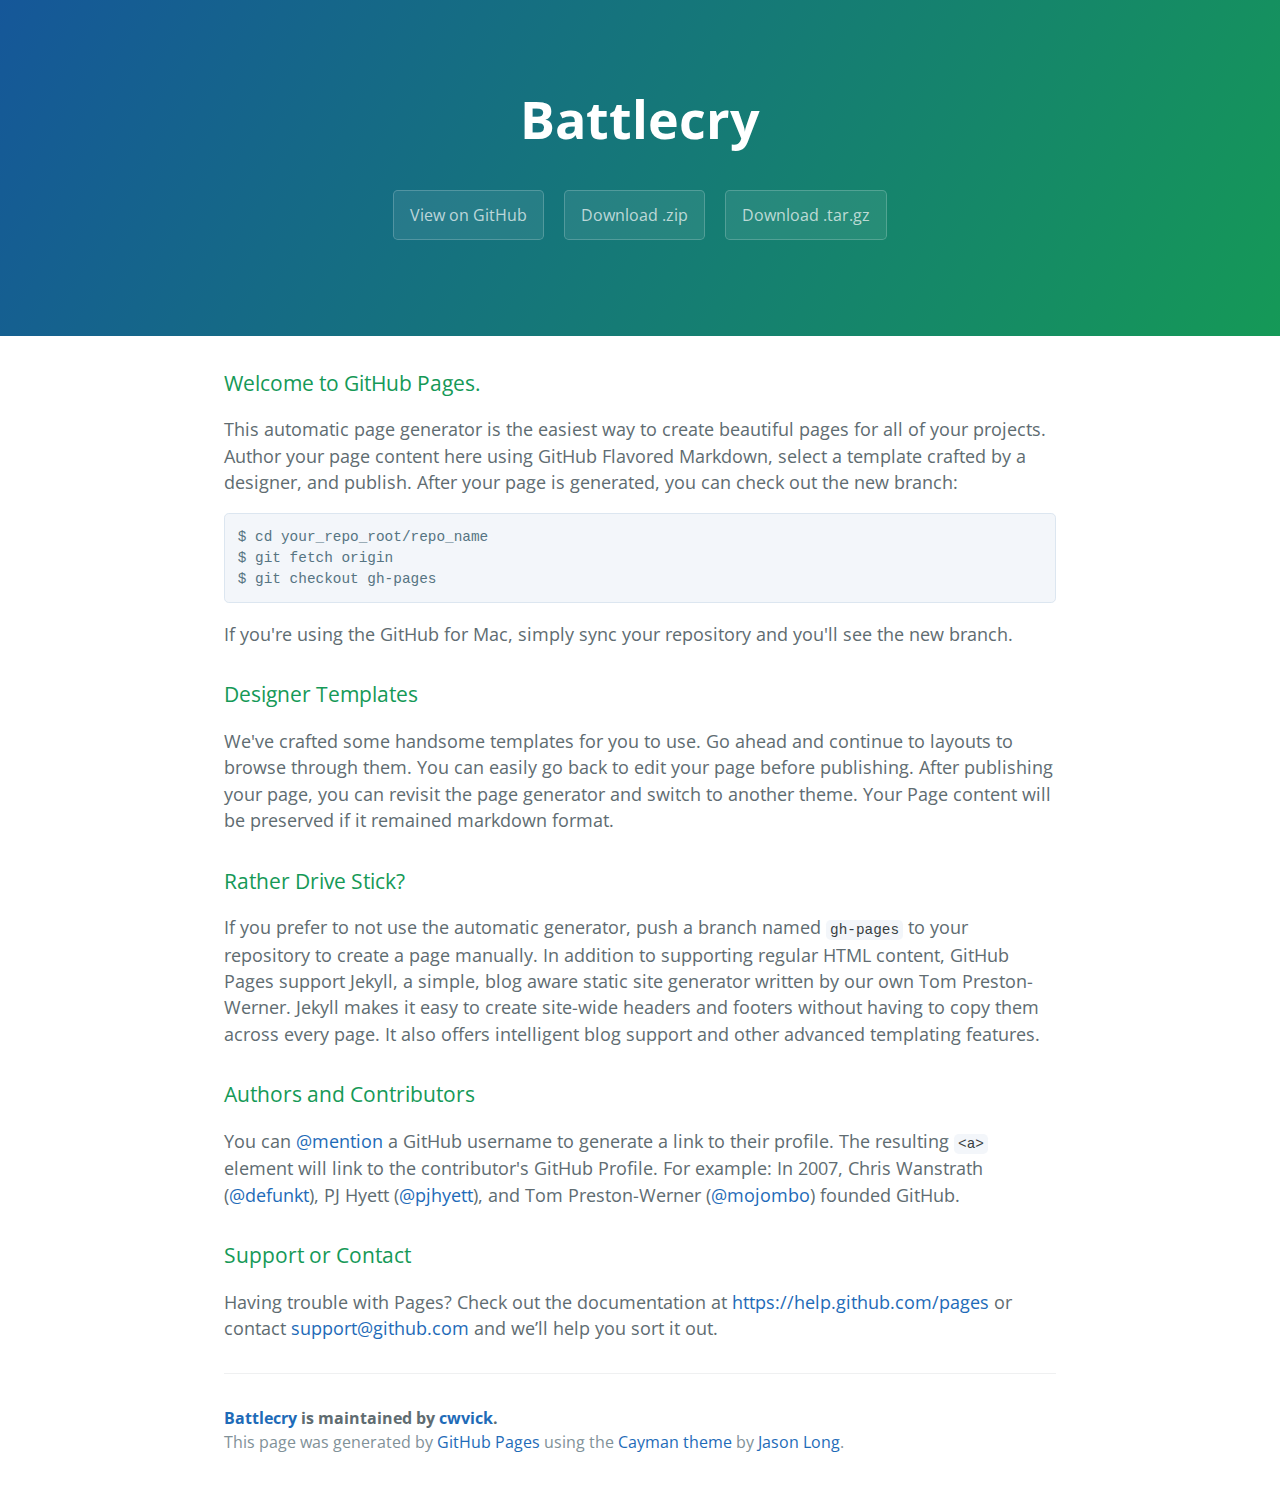
==== index.html @ d714384e "Create gh-pages branch via GitHub" ====
<!DOCTYPE html>
<html lang="en-us">
  <head>
    <meta charset="UTF-8">
    <title>Battlecry by cwvick</title>
    <meta name="viewport" content="width=device-width, initial-scale=1">
    <link rel="stylesheet" type="text/css" href="stylesheets/normalize.css" media="screen">
    <link href='http://fonts.googleapis.com/css?family=Open+Sans:400,700' rel='stylesheet' type='text/css'>
    <link rel="stylesheet" type="text/css" href="stylesheets/stylesheet.css" media="screen">
    <link rel="stylesheet" type="text/css" href="stylesheets/github-light.css" media="screen">
  </head>
  <body>
    <section class="page-header">
      <h1 class="project-name">Battlecry</h1>
      <h2 class="project-tagline"></h2>
      <a href="https://github.com/cwvick/battlecry" class="btn">View on GitHub</a>
      <a href="https://github.com/cwvick/battlecry/zipball/master" class="btn">Download .zip</a>
      <a href="https://github.com/cwvick/battlecry/tarball/master" class="btn">Download .tar.gz</a>
    </section>

    <section class="main-content">
      <h3>
<a id="welcome-to-github-pages" class="anchor" href="#welcome-to-github-pages" aria-hidden="true"><span class="octicon octicon-link"></span></a>Welcome to GitHub Pages.</h3>

<p>This automatic page generator is the easiest way to create beautiful pages for all of your projects. Author your page content here using GitHub Flavored Markdown, select a template crafted by a designer, and publish. After your page is generated, you can check out the new branch:</p>

<pre><code>$ cd your_repo_root/repo_name
$ git fetch origin
$ git checkout gh-pages
</code></pre>

<p>If you're using the GitHub for Mac, simply sync your repository and you'll see the new branch.</p>

<h3>
<a id="designer-templates" class="anchor" href="#designer-templates" aria-hidden="true"><span class="octicon octicon-link"></span></a>Designer Templates</h3>

<p>We've crafted some handsome templates for you to use. Go ahead and continue to layouts to browse through them. You can easily go back to edit your page before publishing. After publishing your page, you can revisit the page generator and switch to another theme. Your Page content will be preserved if it remained markdown format.</p>

<h3>
<a id="rather-drive-stick" class="anchor" href="#rather-drive-stick" aria-hidden="true"><span class="octicon octicon-link"></span></a>Rather Drive Stick?</h3>

<p>If you prefer to not use the automatic generator, push a branch named <code>gh-pages</code> to your repository to create a page manually. In addition to supporting regular HTML content, GitHub Pages support Jekyll, a simple, blog aware static site generator written by our own Tom Preston-Werner. Jekyll makes it easy to create site-wide headers and footers without having to copy them across every page. It also offers intelligent blog support and other advanced templating features.</p>

<h3>
<a id="authors-and-contributors" class="anchor" href="#authors-and-contributors" aria-hidden="true"><span class="octicon octicon-link"></span></a>Authors and Contributors</h3>

<p>You can <a href="https://github.com/blog/821" class="user-mention">@mention</a> a GitHub username to generate a link to their profile. The resulting <code>&lt;a&gt;</code> element will link to the contributor's GitHub Profile. For example: In 2007, Chris Wanstrath (<a href="https://github.com/defunkt" class="user-mention">@defunkt</a>), PJ Hyett (<a href="https://github.com/pjhyett" class="user-mention">@pjhyett</a>), and Tom Preston-Werner (<a href="https://github.com/mojombo" class="user-mention">@mojombo</a>) founded GitHub.</p>

<h3>
<a id="support-or-contact" class="anchor" href="#support-or-contact" aria-hidden="true"><span class="octicon octicon-link"></span></a>Support or Contact</h3>

<p>Having trouble with Pages? Check out the documentation at <a href="https://help.github.com/pages">https://help.github.com/pages</a> or contact <a href="mailto:support@github.com">support@github.com</a> and we’ll help you sort it out.</p>

      <footer class="site-footer">
        <span class="site-footer-owner"><a href="https://github.com/cwvick/battlecry">Battlecry</a> is maintained by <a href="https://github.com/cwvick">cwvick</a>.</span>

        <span class="site-footer-credits">This page was generated by <a href="https://pages.github.com">GitHub Pages</a> using the <a href="https://github.com/jasonlong/cayman-theme">Cayman theme</a> by <a href="https://twitter.com/jasonlong">Jason Long</a>.</span>
      </footer>

    </section>

  
  </body>
</html>
---- stylesheets/stylesheet.css ----
* {
  box-sizing: border-box; }

body {
  padding: 0;
  margin: 0;
  font-family: "Open Sans", "Helvetica Neue", Helvetica, Arial, sans-serif;
  font-size: 16px;
  line-height: 1.5;
  color: #606c71; }

a {
  color: #1e6bb8;
  text-decoration: none; }
  a:hover {
    text-decoration: underline; }

.btn {
  display: inline-block;
  margin-bottom: 1rem;
  color: rgba(255, 255, 255, 0.7);
  background-color: rgba(255, 255, 255, 0.08);
  border-color: rgba(255, 255, 255, 0.2);
  border-style: solid;
  border-width: 1px;
  border-radius: 0.3rem;
  transition: color 0.2s, background-color 0.2s, border-color 0.2s; }
  .btn + .btn {
    margin-left: 1rem; }

.btn:hover {
  color: rgba(255, 255, 255, 0.8);
  text-decoration: none;
  background-color: rgba(255, 255, 255, 0.2);
  border-color: rgba(255, 255, 255, 0.3); }

@media screen and (min-width: 64em) {
  .btn {
    padding: 0.75rem 1rem; } }

@media screen and (min-width: 42em) and (max-width: 64em) {
  .btn {
    padding: 0.6rem 0.9rem;
    font-size: 0.9rem; } }

@media screen and (max-width: 42em) {
  .btn {
    display: block;
    width: 100%;
    padding: 0.75rem;
    font-size: 0.9rem; }
    .btn + .btn {
      margin-top: 1rem;
      margin-left: 0; } }

.page-header {
  color: #fff;
  text-align: center;
  background-color: #159957;
  background-image: linear-gradient(120deg, #155799, #159957); }

@media screen and (min-width: 64em) {
  .page-header {
    padding: 5rem 6rem; } }

@media screen and (min-width: 42em) and (max-width: 64em) {
  .page-header {
    padding: 3rem 4rem; } }

@media screen and (max-width: 42em) {
  .page-header {
    padding: 2rem 1rem; } }

.project-name {
  margin-top: 0;
  margin-bottom: 0.1rem; }

@media screen and (min-width: 64em) {
  .project-name {
    font-size: 3.25rem; } }

@media screen and (min-width: 42em) and (max-width: 64em) {
  .project-name {
    font-size: 2.25rem; } }

@media screen and (max-width: 42em) {
  .project-name {
    font-size: 1.75rem; } }

.project-tagline {
  margin-bottom: 2rem;
  font-weight: normal;
  opacity: 0.7; }

@media screen and (min-width: 64em) {
  .project-tagline {
    font-size: 1.25rem; } }

@media screen and (min-width: 42em) and (max-width: 64em) {
  .project-tagline {
    font-size: 1.15rem; } }

@media screen and (max-width: 42em) {
  .project-tagline {
    font-size: 1rem; } }

.main-content :first-child {
  margin-top: 0; }
.main-content img {
  max-width: 100%; }
.main-content h1, .main-content h2, .main-content h3, .main-content h4, .main-content h5, .main-content h6 {
  margin-top: 2rem;
  margin-bottom: 1rem;
  font-weight: normal;
  color: #159957; }
.main-content p {
  margin-bottom: 1em; }
.main-content code {
  padding: 2px 4px;
  font-family: Consolas, "Liberation Mono", Menlo, Courier, monospace;
  font-size: 0.9rem;
  color: #383e41;
  background-color: #f3f6fa;
  border-radius: 0.3rem; }
.main-content pre {
  padding: 0.8rem;
  margin-top: 0;
  margin-bottom: 1rem;
  font: 1rem Consolas, "Liberation Mono", Menlo, Courier, monospace;
  color: #567482;
  word-wrap: normal;
  background-color: #f3f6fa;
  border: solid 1px #dce6f0;
  border-radius: 0.3rem; }
  .main-content pre > code {
    padding: 0;
    margin: 0;
    font-size: 0.9rem;
    color: #567482;
    word-break: normal;
    white-space: pre;
    background: transparent;
    border: 0; }
.main-content .highlight {
  margin-bottom: 1rem; }
  .main-content .highlight pre {
    margin-bottom: 0;
    word-break: normal; }
.main-content .highlight pre, .main-content pre {
  padding: 0.8rem;
  overflow: auto;
  font-size: 0.9rem;
  line-height: 1.45;
  border-radius: 0.3rem; }
.main-content pre code, .main-content pre tt {
  display: inline;
  max-width: initial;
  padding: 0;
  margin: 0;
  overflow: initial;
  line-height: inherit;
  word-wrap: normal;
  background-color: transparent;
  border: 0; }
  .main-content pre code:before, .main-content pre code:after, .main-content pre tt:before, .main-content pre tt:after {
    content: normal; }
.main-content ul, .main-content ol {
  margin-top: 0; }
.main-content blockquote {
  padding: 0 1rem;
  margin-left: 0;
  color: #819198;
  border-left: 0.3rem solid #dce6f0; }
  .main-content blockquote > :first-child {
    margin-top: 0; }
  .main-content blockquote > :last-child {
    margin-bottom: 0; }
.main-content table {
  display: block;
  width: 100%;
  overflow: auto;
  word-break: normal;
  word-break: keep-all; }
  .main-content table th {
    font-weight: bold; }
  .main-content table th, .main-content table td {
    padding: 0.5rem 1rem;
    border: 1px solid #e9ebec; }
.main-content dl {
  padding: 0; }
  .main-content dl dt {
    padding: 0;
    margin-top: 1rem;
    font-size: 1rem;
    font-weight: bold; }
  .main-content dl dd {
    padding: 0;
    margin-bottom: 1rem; }
.main-content hr {
  height: 2px;
  padding: 0;
  margin: 1rem 0;
  background-color: #eff0f1;
  border: 0; }

@media screen and (min-width: 64em) {
  .main-content {
    max-width: 64rem;
    padding: 2rem 6rem;
    margin: 0 auto;
    font-size: 1.1rem; } }

@media screen and (min-width: 42em) and (max-width: 64em) {
  .main-content {
    padding: 2rem 4rem;
    font-size: 1.1rem; } }

@media screen and (max-width: 42em) {
  .main-content {
    padding: 2rem 1rem;
    font-size: 1rem; } }

.site-footer {
  padding-top: 2rem;
  margin-top: 2rem;
  border-top: solid 1px #eff0f1; }

.site-footer-owner {
  display: block;
  font-weight: bold; }

.site-footer-credits {
  color: #819198; }

@media screen and (min-width: 64em) {
  .site-footer {
    font-size: 1rem; } }

@media screen and (min-width: 42em) and (max-width: 64em) {
  .site-footer {
    font-size: 1rem; } }

@media screen and (max-width: 42em) {
  .site-footer {
    font-size: 0.9rem; } }
---- stylesheets/github-light.css ----
/*
   Copyright 2014 GitHub Inc.

   Licensed under the Apache License, Version 2.0 (the "License");
   you may not use this file except in compliance with the License.
   You may obtain a copy of the License at

       http://www.apache.org/licenses/LICENSE-2.0

   Unless required by applicable law or agreed to in writing, software
   distributed under the License is distributed on an "AS IS" BASIS,
   WITHOUT WARRANTIES OR CONDITIONS OF ANY KIND, either express or implied.
   See the License for the specific language governing permissions and
   limitations under the License.

*/

.pl-c /* comment */ {
  color: #969896;
}

.pl-c1      /* constant, markup.raw, meta.diff.header, meta.module-reference, meta.property-name, support, support.constant, support.variable, variable.other.constant */,
.pl-s .pl-v /* string variable */ {
  color: #0086b3;
}

.pl-e  /* entity */,
.pl-en /* entity.name */ {
  color: #795da3;
}

.pl-s .pl-s1 /* string source */,
.pl-smi      /* storage.modifier.import, storage.modifier.package, storage.type.java, variable.other, variable.parameter.function */ {
  color: #333;
}

.pl-ent /* entity.name.tag */ {
  color: #63a35c;
}

.pl-k /* keyword, storage, storage.type */ {
  color: #a71d5d;
}

.pl-pds              /* punctuation.definition.string, string.regexp.character-class */,
.pl-s                /* string */,
.pl-s .pl-pse .pl-s1 /* string punctuation.section.embedded source */,
.pl-sr               /* string.regexp */,
.pl-sr .pl-cce       /* string.regexp constant.character.escape */,
.pl-sr .pl-sra       /* string.regexp string.regexp.arbitrary-repitition */,
.pl-sr .pl-sre       /* string.regexp source.ruby.embedded */ {
  color: #183691;
}

.pl-v /* variable */ {
  color: #ed6a43;
}

.pl-id /* invalid.deprecated */ {
  color: #b52a1d;
}

.pl-ii /* invalid.illegal */ {
  background-color: #b52a1d;
  color: #f8f8f8;
}

.pl-sr .pl-cce /* string.regexp constant.character.escape */ {
  color: #63a35c;
  font-weight: bold;
}

.pl-ml /* markup.list */ {
  color: #693a17;
}

.pl-mh        /* markup.heading */,
.pl-mh .pl-en /* markup.heading entity.name */,
.pl-ms        /* meta.separator */ {
  color: #1d3e81;
  font-weight: bold;
}

.pl-mq /* markup.quote */ {
  color: #008080;
}

.pl-mi /* markup.italic */ {
  color: #333;
  font-style: italic;
}

.pl-mb /* markup.bold */ {
  color: #333;
  font-weight: bold;
}

.pl-md /* markup.deleted, meta.diff.header.from-file */ {
  background-color: #ffecec;
  color: #bd2c00;
}

.pl-mi1 /* markup.inserted, meta.diff.header.to-file */ {
  background-color: #eaffea;
  color: #55a532;
}

.pl-mdr /* meta.diff.range */ {
  color: #795da3;
  font-weight: bold;
}

.pl-mo /* meta.output */ {
  color: #1d3e81;
}
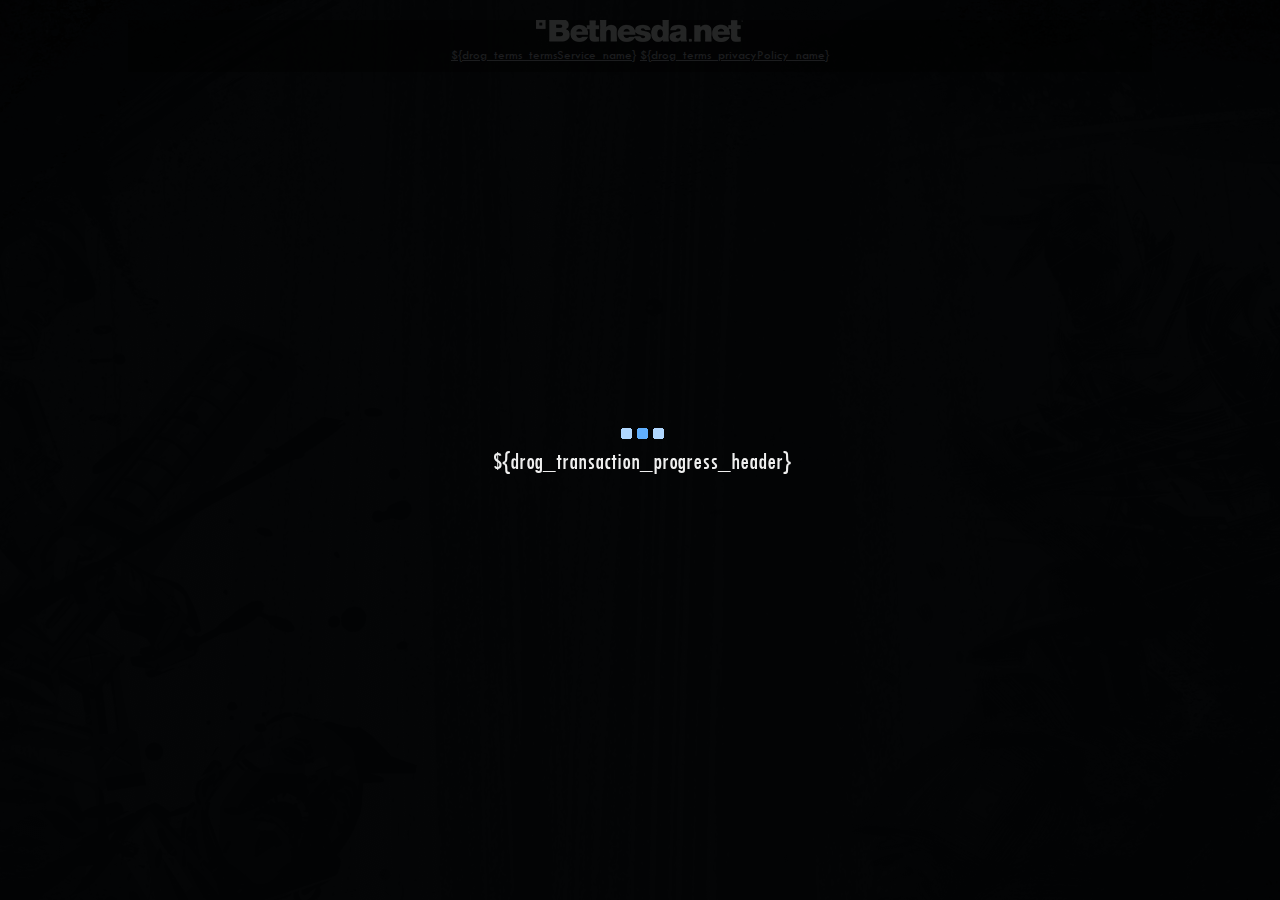
==== commit bc78a514: "init" ====
--- a/index.html
+++ b/index.html
@@ -1,65 +1,345 @@
 <!DOCTYPE html>
-<html lang="en-us">
-  <head>
-    <meta charset="UTF-8">
-    <title>Battlecry by cwvick</title>
-    <meta name="viewport" content="width=device-width, initial-scale=1">
-    <link rel="stylesheet" type="text/css" href="stylesheets/normalize.css" media="screen">
-    <link href='http://fonts.googleapis.com/css?family=Open+Sans:400,700' rel='stylesheet' type='text/css'>
-    <link rel="stylesheet" type="text/css" href="stylesheets/stylesheet.css" media="screen">
-    <link rel="stylesheet" type="text/css" href="stylesheets/github-light.css" media="screen">
-  </head>
-  <body>
-    <section class="page-header">
-      <h1 class="project-name">Battlecry</h1>
-      <h2 class="project-tagline"></h2>
-      <a href="https://github.com/cwvick/battlecry" class="btn">View on GitHub</a>
-      <a href="https://github.com/cwvick/battlecry/zipball/master" class="btn">Download .zip</a>
-      <a href="https://github.com/cwvick/battlecry/tarball/master" class="btn">Download .tar.gz</a>
-    </section>
+<html>
 
-    <section class="main-content">
-      <h3>
-<a id="welcome-to-github-pages" class="anchor" href="#welcome-to-github-pages" aria-hidden="true"><span class="octicon octicon-link"></span></a>Welcome to GitHub Pages.</h3>
+<head>
+  <meta charset="utf-8">
+  <meta http-equiv="X-UA-Compatible" content="IE=edge,chrome=1">
+  <title>BattleCry</title>
+  <meta name="description" content="">
+  <meta name="keywords" content="">
+  <link href="css/normalize.css" rel="stylesheet">
+  <link href="css/cssfonts.css" rel="stylesheet">
+  <link href="css/style.css" rel="stylesheet">
+  <script type="text/javascript">
+  	var allowedHostAPIOrigins = '$!{store_allowed_host_api_origins}'.split(',');
+  	var storeLanguage = '${drog_store_language}';
+  	var _localizations = {
+  		'drog.storeMaintenance.header' : '${drog_storeMaintenance_header}',
+  		'drog.storeMaintenance.displayValue' : '${drog_storeMaintenance_displayValue}',
+  		'drog.error.sessionexpire.alert' : '${drog_error_sessionexpire_alert}',
+  		'drog.text.back.to.store' : '${drog_text_back_to_store}',
+  		'drog.terms.not.accepted' : '${drog_terms_not_accepted}',
+  		'drog.error.validation.alert' : '${drog_error_validation_alert}',
+  		'drog.transaction.progress.header' : '${drog_transaction_progress_header}',
+  		'drog.you.have.successfully.cancelled.your.transaction' : '${drog_you_have_successfully_cancelled_your_transaction}',
+  		'drog.please.try.again.by.using.a.different.payment.method' : '${drog_please_try_again_by_using_a_different_payment_method}',
+  		'drog.payment.externalinfo.message': '${drog_payment_externalinfo_message}',
+  		'drog.default.error': '${drog_default_error}',
+  		'drog.text.credit.card.ending' : '${drog_text_credit_card_ending}',
+  		'drog.text.edit': '${drog_text_edit}',
+  		'drog.back.to.store.full.url' : '${drog_back_to_store_full_url}',
+      'drog.back.to.store.purchase.finished.full.url' : '${drog_back_to_store_purchase_finished_full_url}',
+      'drog.text.offer.discount.was' : '${drog_text_offer_discount_was}',
+      'drog.text.offer.discount.save' : '${drog_text_offer_discount_save}',
+      'drog.text.offer.countdown.ends.in' : '${drog_text_offer_countdown_ends_in}',
+      'drog.text.offer.bonus' : '${drog_text_offer_bonus}',
+      'drog.link.battlecry.faq.url' : '${drog_link_battlecry_faq_url}',
+      'drog.link.battlecry.tos.url' : '${drog_link_battlecry_tos_url}'
+  	};
+  </script>
+</head>
 
-<p>This automatic page generator is the easiest way to create beautiful pages for all of your projects. Author your page content here using GitHub Flavored Markdown, select a template crafted by a designer, and publish. After your page is generated, you can check out the new branch:</p>
+<body class="${drog_store_language}">
+	<!-- START ajax loading animation -->
+	<div class="dr_overlayWrapper">
+		<div class="dr_overlayContainer">
+			<div class="dr_overlayLoader"></div>
+			<div class="dr_overlayText">${drog_transaction_progress_header}</div>
+		</div>
+	</div>
+	<!-- END ajax loading animation -->
+	<div id="dr_container">
+		<!-- START popup message -->
+		<div class="dr_msgWrapper">
+			<div class="dr_msgText"></div>
+			<div class="btn_closePopup"></div>
+		</div>
+		<!-- END popup message -->
+		<!-- START store maintenance -->
+		<div class="step_wrapper dr_maintenance step-maintenance">
+			<div class="dr_maintenHeader"></div>
+			<div class="dr_maintenText"></div>
+		</div>
+		<!-- END store maintenance -->
+		<!-- START session timeout -->
+		<div class="step_wrapper dr_sessionExpire step-sessionExpire">
+			<div class="dr_expireText"></div>
+		</div>
+		<!-- END session timeout-->
+		<!-- START offer selection page -->
+		<div class="step_wrapper dr_offerSelect step-productSelection">
+			<div class="dr_offerTitle">
+				<div class="dr_subTitle">${drog_text_battlecry_subtitle}</div>
+				<div class="dr_mainTitle">${drog_text_battlecry_title}</div>
+				<div class="dr_shortDesc">${drog_text_battlecry_description}</div>
+			</div>
+			<ul class="dr_offerList clearfix">
+			</ul>
+		</div>
+		<!-- END offer selection page -->
+		<!-- START Payment & Billing info Page and Order confirmation page -->
+		<div class="step_wrapper dr_paymentSection step-paymentSelection">
+			<form id="payment-section" class="clearfix" autocomplete="off">
+				<!-- START Offer detail Information -->
+				<div class="dr_offerDetail">
+					<div class="clearfix">
+						<div class="dr_offerThumbnail">
+							<div class="dr_itemImg"></div>
+						</div>
+						<div class="dr_offerInfo">
+							<div class="logo_battlecry"></div>
+							<div class="dr_packageContent clearfix">
+								<div class="dr_offerGold"></div>
+								<div>${drog_text_battlecry_Package}</div>
+							</div>
+							<div class="dr_offerPrice clearfix"></div>
+							<div class="dr_itemService">${drog_text_items_and_services}</div>
+							<div class="dr_proDetail">
+								<div class="dr_title">${drog_text_product_details}</div>
+								<ul class="dr_detailList"></ul>
+							</div>
+						</div>
+					</div>
+					<div class="dr_longDesc"></div>
+				</div>
+				<!-- END Offer detail Information -->
+				<!-- START Payment and Billing info -->
+				<div class="dr_paymentWrapper">
+					<div class="dr_headerTitle">${drog_text_buynow}</div>
+					<!-- START Payment method selection & payment form -->
+					<div class="dr_paymentMethod">
+						<div class="dr_title">${drog_label_payment_method}</div>
+						<div class="dr_paymentDetail">
+							<div class="dr_paymentType clearfix">
+								<!-- START Payment method -->
+								<div class="dr_inputBox">
+									<div class="dr_label">${drog_text_select_payment_method}</div>
+									<select id="select-paymentType-hidden">
+										<option value="cpgCreditCard" data-name="${drog_paymentInfo_header_cpgCreditCard}">${drog_paymentInfo_header_cpgCreditCard}</option>
+										<option value="cpgPayPal" data-name="${drog_paymentInfo_header_cpgPayPal}">${drog_paymentInfo_header_cpgPayPal}</option>
+									</select>
+									<select id="select-paymentType"></select>
+								</div>
+								<!-- END Payment method -->
+								<!-- START Credit card form -->
+								<div class="dr_inputBox dr_paymentMethodBox" for="cpgCreditCard">
+									<div class="dr_label">${drog_wpsCard_expiration_date}</div>
+									<select id="cardExpirationMonth" name="cardExpirationMonth">
+	                  <option value="1">1</option><option value="2">2</option><option value="3">3</option><option value="4">4</option><option value="5">5</option><option value="6">6</option><option value="7">7</option><option value="8">8</option><option value="9">9</option><option value="10">10</option><option value="11">11</option><option value="12">12</option>
+	                </select>
+	                <select id="cardExpirationYear" name="cardExpirationYear"></select>
+								</div>
+								<div class="dr_inputBox dr_paymentMethodBox" for="cpgCreditCard">
+									<div class="dr_label">${drog_wpsCard_cardnumber}</div>
+									<div class="clearfix">
+										<div class="dr_floatL">
+											<input type="text" name="cardNumber" id="cardNumber" placeholder="0000-0000-0000-0000"/>
+										</div>
+										<div class="img_cardType"></div>
+									</div>
+								</div>
+								<div class="dr_inputBox dr_paymentMethodBox" for="cpgCreditCard">
+									<div class="dr_label">${drog_wpsCard_cvv}</div>
+									<input type="password" name="cardSecurityCode" id="cardSecurityCode" value="" placeholder=""/>
+									<span class="btn_cvcInfo">?</span>
+									<div class="cvv_hint"></div>
+								</div>
+								<div class="dr_inputBox dr_paymentMethodBox dr_redirectInfo" for="cpgPayPal">
+									${drog_paymentInfo_external_redirect}
+								</div>
+								<!-- END Credit card form -->
+							</div>
+						</div>
+						<div class="dr_paymentNote">
+							${drog_payment_method_information}
+						</div>
+					</div>
+					<!-- END Payment method selection & payment form -->
+					<!-- START Billing information form -->
+					<div class="dr_billingInfo">
+						<div class="dr_title">${drog_label_billing_info}</div>
+						<div class="clearfix">
+							<div class="dr_floatL">
+								<div class="dr_inputBox required">
+									<div class="dr_label">${drog_address_firstName}</div>
+									<input type="text" name="firstname" id="firstname" value="" placeholder="" class="inputType1"/>
+								</div>
+								<div class="dr_inputBox required">
+									<div class="dr_label">${drog_address_lastName}</div>
+									<input type="text" name="lastname" id="lastname" value="" placeholder="" class="inputType1"/>
+								</div>
+								<div class="dr_inputBox required">
+									<div class="dr_label">${drog_address_street1}</div>
+									<input type="text" name="address" id="address" value="" placeholder="" class="inputType1"/>
+								</div>
+								<div class="dr_inputBox">
+									<div class="dr_label">${drog_address_street_extra}</div>
+									<input type="text" name="address-extra" id="address-extra" value="" placeholder="" class="inputType1"/>
+								</div>
+							</div>
+							<div class="dr_floatL">
+								<div class="dr_inputBox required">
+									<div class="dr_label">${drog_address_city}</div>
+									<input type="text" name="city" id="city" value="" placeholder="" class="inputType2"/>
+								</div>
+								<div class="dr_inputBox clearfix rowspan_2 required">
+									<div class="dr_floatL dr_stateWrapper">
+										<div class="dr_label">${drog_address_state}</div>
+										<select id="select-state"></select>
+									</div>
+									<div class="dr_floatR">
+										<div class="dr_label">${drog_address_zip}</div>
+										<input type="text" name="zipcode" id="zipcode" value="" placeholder="" class="inputType3"/>
+									</div>
+								</div>
+								<div class="dr_inputBox required">
+									<div class="dr_label">${drog_address_country}</div>
+									<select id="select-country"></select>
+								</div>
+								<div class="dr_inputBox required">
+									<div class="dr_label">${drog_address_phone}</div>
+									<input type="text" name="phone" id="phone" value="" placeholder="" class="inputType2"/>
+								</div>
+							</div>
+						</div>
+						<div class="dr_inputBox clearfix bc_account">
+							<div class="dr_label dr_floatL">${drog_text_battlecry_account}:</div>
+							<div class="dr_floatL input_account"></div>
+						</div>
+					</div>
+					<!-- END Billing information form -->
+					<!-- START Save user information -->
+					<div class="clearfix dr_saveInfoWrapper">
+						<div class="cb_saveInfo"></div>
+						<div class="text_saveInfo">${drog_text_save_info}</div>
+						<div class="note_saveInfo">${drog_text_payment_processer}</div>
+					</div>
+					<!-- END Save user information -->
+					<div class="dr_buttonBar clearfix">
+						<div class="btn_backToStore"><div>${drog_text_back_to_store}</div></div>
+						<a class="link_faq" href="#" target="_blank">${drog_text_faq}</a>
+						<div class="btn_next dr_floatR"><div>${drog_text_continue}</div></div>
+						<div class="dr_stepNote dr_floatR">${drog_text_review_order_hint}</div>
+					</div>
+				</div>
+				<!-- END Payment and Billing info -->
+				<!-- START Order confirmation page-->
+				<div class="dr_paymentConfirm">
+					<ul class="dr_confirmList">
+						<li class="dr_listHeader clearfix">
+							<div class="dr_offerGold"></div>
+							<div class="dr_floatL">${drog_text_battlecry_Package}</div>
+							<div class="dr_subTotal"></div>
+						</li>
+						<li class="dr_priceDetail clearfix">
+							<div class="dr_priceLabel">${drog_confirm_payment_price_tax}:</div>
+							<div class="dr_priceTax dr_priceValue"></div>
+							<div class="dr_priceLabel">${drog_confirm_payment_price_total}:</div>
+							<div class="dr_priceTotal dr_priceValue"></div>
+						</li>
+						<li class="dr_paymentInfo">
+							<div class="clearfix">
+								<div class="dr_infoTitle">${drog_label_payment_method}:</div>
+								<div class="dr_infoContent confirm_paymentType">
+									<span class="button_edit">${drog_text_edit}</span>
+								</div>
+							</div>
+							<div class="clearfix">
+								<div class="dr_infoTitle">${drog_label_billing_address}:</div>
+								<div class="dr_infoContent confirm_address"></div>
+							</div>
+							<div class="clearfix">
+								<div class="dr_infoTitle">${drog_confirm_address_phone}:</div>
+								<div class="dr_infoContent confirm_phone"></div>
+							</div>
+							<div class="clearfix">
+								<div class="dr_infoTitle">${drog_text_battlecry_account}:</div>
+								<div class="dr_infoContent">
+									<div class="input_account"></div>
+									<div class="email_note">${drog_confirm_email_send_to}</div>
+								</div>
+							</div>
+						</li>
+						<li class="dr_purchaseNote">
+							${drog_confirm_purchase_note}
+						</li>
+					</ul>
+					<div class="terms_container">
+						<div class="cb_AcceptTerms">
+							<div class="cb_icon"></div>
+							${drog_terms_cbox_message}
+						</div>
+						<div class="cb_AcceptPolicy">
+							<div class="cb_icon"></div>
+							${drog_policy_cbox_message}
+						</div>
+					</div>
+				</div>
+				<!-- END Order confirmation page-->
+			</form>
+			<div class="dr_buttonBar clearfix dr_confirmButtons">
+				<div class="btn_backToStore"><div>${drog_text_back_to_store}</div></div>
+				<a class="link_faq" href="#" target="_blank">${drog_text_faq}</a>
+				<div class="btn_purchase dr_floatR"><div>${drog_text_confirm_purchase}</div></div>
+			</div>
+		</div>
+		<!-- END Payment & Billing info Page and Order confirmation page -->
+		<!-- START Thank you page-->
+		<div class="step_wrapper dr_complete step-complete">
+			<div class="dr_headerTitle">${drog_text_thank_you_for_your_purchase}</div>
+			<div class="dr_subTitle">
+				${drog_text_thank_you_message}
+			</div>
+			<ul class="dr_completeList">
+				<li class="dr_listHeader clearfix">
+					<div class="dr_offerGold"></div>
+					<div class="dr_floatL">${drog_text_battlecry_Package}</div>
+					<div class="dr_subTotal"></div>
+				</li>
+				<li class="dr_priceDetail clearfix">
+					<div class="dr_priceLabel">${drog_confirm_payment_price_tax}:</div>
+					<div class="dr_priceTax dr_priceValue"></div>
+					<div class="dr_priceLabel">${drog_confirm_payment_price_total}:</div>
+					<div class="dr_priceTotal dr_priceValue"></div>
+				</li>
+				<li class="dr_completeInfo">
+					<div class="clearfix">
+						<div class="dr_infoLabel">${drog_label_payment_method}:</div>
+						<div class="dr_infoContent dr_completePayment"></div>
+					</div>
+					<div class="clearfix">
+						<div class="dr_infoLabel">${drog_text_battlecry_account}:</div>
+						<div class="dr_infoContent input_account"></div>
+					</div>
+					<div class="clearfix" style="display: none;">
+						<div class="dr_infoLabel">${drog_text_date_confirmed}:</div>
+						<div class="dr_infoContent"></div>
+					</div>
+				</li>
+			</ul>
+			<div class="dr_buttonBar clearfix">
+				<div class="btn_finish dr_floatR"><div>${drog_text_done}</div></div>
+			</div>
+		</div>
+		<!-- END Thank you page-->
+		<!-- START footer-->
+		<div id="dr_footer">
+			<div class="logo_bethesda"></div>
+			<div id="selling_entity"></div>
+			<div>
+				<a class="dr_termsSales" href="${TermsOfSale}" target="_blank">${drog_terms_termsService_name}</a>
+        <a class="dr_privacyPolicy" href="${PrivacyPolicy}" target="_blank">${drog_terms_privacyPolicy_name}</a>
+			</div>
+		</div>
+		<!-- END footer-->
+	</div>
+	<script type="text/javascript" src="js/jquery-1.7.2.min.js"></script>
+	<script type="text/javascript" src="js/json2.min.js" ></script>
+  <script type="text/javascript" src="js/jquery.validate.js"></script>
+  <script type="text/javascript" src="js/jquery.customSelect.min.js" ></script>
+  <script type="text/javascript" src="js/config.js"></script>
+  <script type="text/javascript" src="js/store-utils.js"></script>
+  <script type="text/javascript" src="js/store.js"></script>
+</body>
 
-<pre><code>$ cd your_repo_root/repo_name
-$ git fetch origin
-$ git checkout gh-pages
-</code></pre>
-
-<p>If you're using the GitHub for Mac, simply sync your repository and you'll see the new branch.</p>
-
-<h3>
-<a id="designer-templates" class="anchor" href="#designer-templates" aria-hidden="true"><span class="octicon octicon-link"></span></a>Designer Templates</h3>
-
-<p>We've crafted some handsome templates for you to use. Go ahead and continue to layouts to browse through them. You can easily go back to edit your page before publishing. After publishing your page, you can revisit the page generator and switch to another theme. Your Page content will be preserved if it remained markdown format.</p>
-
-<h3>
-<a id="rather-drive-stick" class="anchor" href="#rather-drive-stick" aria-hidden="true"><span class="octicon octicon-link"></span></a>Rather Drive Stick?</h3>
-
-<p>If you prefer to not use the automatic generator, push a branch named <code>gh-pages</code> to your repository to create a page manually. In addition to supporting regular HTML content, GitHub Pages support Jekyll, a simple, blog aware static site generator written by our own Tom Preston-Werner. Jekyll makes it easy to create site-wide headers and footers without having to copy them across every page. It also offers intelligent blog support and other advanced templating features.</p>
-
-<h3>
-<a id="authors-and-contributors" class="anchor" href="#authors-and-contributors" aria-hidden="true"><span class="octicon octicon-link"></span></a>Authors and Contributors</h3>
-
-<p>You can <a href="https://github.com/blog/821" class="user-mention">@mention</a> a GitHub username to generate a link to their profile. The resulting <code>&lt;a&gt;</code> element will link to the contributor's GitHub Profile. For example: In 2007, Chris Wanstrath (<a href="https://github.com/defunkt" class="user-mention">@defunkt</a>), PJ Hyett (<a href="https://github.com/pjhyett" class="user-mention">@pjhyett</a>), and Tom Preston-Werner (<a href="https://github.com/mojombo" class="user-mention">@mojombo</a>) founded GitHub.</p>
-
-<h3>
-<a id="support-or-contact" class="anchor" href="#support-or-contact" aria-hidden="true"><span class="octicon octicon-link"></span></a>Support or Contact</h3>
-
-<p>Having trouble with Pages? Check out the documentation at <a href="https://help.github.com/pages">https://help.github.com/pages</a> or contact <a href="mailto:support@github.com">support@github.com</a> and we’ll help you sort it out.</p>
-
-      <footer class="site-footer">
-        <span class="site-footer-owner"><a href="https://github.com/cwvick/battlecry">Battlecry</a> is maintained by <a href="https://github.com/cwvick">cwvick</a>.</span>
-
-        <span class="site-footer-credits">This page was generated by <a href="https://pages.github.com">GitHub Pages</a> using the <a href="https://github.com/jasonlong/cayman-theme">Cayman theme</a> by <a href="https://twitter.com/jasonlong">Jason Long</a>.</span>
-      </footer>
-
-    </section>
-
-  
-  </body>
 </html>
-
--- a/css/cssfonts.css
+++ b/css/cssfonts.css
@@ -0,0 +1,19 @@
+@charset"UTF-8";
+@font-face {
+  font-family: 'TwCenMT-Condensed';
+  src: local('Tw Cen MT Condensed'), url('fonts/TwCenMT-Condensed.eot?#iefix') format('embedded-opentype'),  url('fonts/TwCenMT-Condensed.woff') format('woff'), url('fonts/TwCenMT-Condensed.ttf')  format('truetype'), url('fonts/TwCenMT-Condensed.svg#TwCenMT-Condensed') format('svg');
+  font-weight: normal;
+  font-style: normal;
+}
+@font-face {
+  font-family: 'TwCenMT-Regular';
+  src: local('Tw Cen MT'), url('fonts/TwCenMT-Regular.eot?#iefix') format('embedded-opentype'),  url('fonts/TwCenMT-Regular.woff') format('woff'), url('fonts/TwCenMT-Regular.ttf')  format('truetype'), url('fonts/TwCenMT-Regular.svg#TwCenMT-Regular') format('svg');
+  font-weight: normal;
+  font-style: normal;
+}
+@font-face {
+  font-family: 'TwCenMT-CondensedBold';
+  src: local('Tw Cen MT Condensed Bold'), url('fonts/TwCenMT-CondensedBold.eot?#iefix') format('embedded-opentype'),  url('fonts/TwCenMT-CondensedBold.woff') format('woff'), url('fonts/TwCenMT-CondensedBold.ttf')  format('truetype'), url('fonts/TwCenMT-CondensedBold.svg#TwCenMT-CondensedBold') format('svg');
+  font-weight: normal;
+  font-style: normal;
+}--- a/css/style.css
+++ b/css/style.css
@@ -0,0 +1,929 @@
+@charset "UTF-8";
+html { 
+	-webkit-user-select:none;
+}
+body {
+	height: 100%;
+	background: #000 url(../images/bc_body_bg.png) center top no-repeat;
+}
+ul {
+	list-style: none;
+	padding: 0;
+	margin: 0; 
+}
+a {
+	color: #8a8f99;
+}
+a:hover, a:active {
+
+}
+select, input, #payment-section .dr_inputBox select + span[class*="customSelect"] {
+	font-size: 23px;
+	background-color: #333a40;
+	border: 1px solid #333a40;
+	line-height: 36px;
+	height: 36px;
+	padding: 0 9px;
+}
+select.invalid, input.invalid, #payment-section .dr_inputBox.error select + span[class*="customSelect"] {
+	border: 1px solid #b52918;
+}
+select:focus, input:focus {
+	outline: 0;
+	border: 1px solid #92870b;
+}
+.dr_floatL {
+	float: left !important;
+}
+.dr_floatR {
+	float: right !important;
+}
+#dr_container {
+	width: 924px;
+	height: 100%;
+	padding: 0 50px;
+	background: url(../images/bg_black_40.png);
+	margin: 0 auto;
+	color: #fff;
+	font-family: 'TwCenMT-Condensed';
+	position: relative;
+}
+.step_wrapper {
+	padding: 50px 0 40px;
+	min-height: 280px;
+	display: none;
+}
+.dr_maintenance .dr_maintenHeader {
+	text-align: center;
+	font-size: 45px;
+}
+.dr_maintenance .dr_maintenText, .dr_sessionExpire .dr_expireText {
+	text-align: center;
+	font-size: 30px;
+	color: #d6d9dc;
+	margin-top: 10px;
+}
+.dr_offerTitle {
+	text-align: center;
+	color: #d6d9dc;
+}
+.dr_offerTitle .dr_subTitle {
+	font-size: 59px;
+	line-height: 46px;
+}
+.dr_offerTitle .dr_mainTitle {
+	font-size: 120px;
+	font-weight: bold;
+	line-height: 120px;
+	margin-top: -18px;
+	margin-bottom: -10px;
+}
+.dr_offerTitle .dr_shortDesc {
+	font-size: 17px;
+	width: 680px;
+	margin: 0 auto;
+	font-family: 'TwCenMT-Regular';
+}
+.dr_offerList {
+	margin-top: 20px;
+	width: 100%;
+	height: 444px;
+	/*overflow: hidden;*/
+}
+.dr_offerList li {
+	width: 175px;
+	height: 440px;
+	/*overflow: hidden;*/
+	border: 2px solid #f7f3ea;
+	background: url(../images/bg_offer.jpg) center top no-repeat;
+	float: left;
+	position: relative;
+	cursor: pointer;
+}
+.dr_offerList li + li {
+	margin-left: 7px;
+}
+.dr_offerList li:hover, .dr_offerList li.selected {
+	border: 2px solid #f2e57f;
+}
+.dr_offerList li .dr_offerImg img {
+	width: 100%;
+}
+.dr_offerList li .dr_offerOverlay {
+	width: 100%;
+	height: 153px;
+	/*overflow: hidden;*/
+	background: url(../images/bg_black_40.png);
+	position: absolute;
+	bottom: 0;
+	left: 0;
+	z-index: 1;
+	text-align: center;
+}
+.dr_offerList li .dr_offerName {
+	font-size: 28px;
+	text-transform: uppercase;
+	/*line-height: 30px;*/
+	margin: 4px 0 2px;
+	width: 100%;
+	height: 30px;
+	overflow: hidden;
+}
+.dr_offerList li .dr_offerGold {
+	font-size: 77px;
+	line-height: 54px;
+}
+.dr_offerList li .dr_offerGold:after {
+	content: "";
+	width: 54px;
+	height: 54px;
+	overflow: hidden;
+	background: url(../images/icon_gold.png) no-repeat;
+	display: inline-block;
+	zoom: 1;
+	white-space : nowrap;
+	vertical-align : top;
+	margin-left: 3px; 
+}
+.dr_offerList li .dr_offerPrice {
+	font-size: 38px;
+	display: inline-block;
+}
+.dr_offerList li .dr_offerPrice > div {
+	float: left;
+}
+.dr_offerList li .dr_offerPrice .dr_dollarSign {
+	font-size: 0.8em;
+}
+.dr_offerList li .dr_offerPrice .dr_priceFloat {
+	font-size: 0.65em;
+	line-height: 29px;
+}
+.dr_offerList li .dr_offerPrice .dr_currency {
+	font-size: 0.4em;
+	margin-top: -9px;
+}
+.dr_offerList li .dr_offerSpecialTop {
+	position: absolute;
+	z-index: 2;
+	top: 0;
+	width: 100%;
+	background-color: #b63427;
+	text-align: center;
+}
+.dr_offerList li .dr_offerSpecialTop .dr_discount {
+	font-size: 24px;
+	padding-bottom: 5px;
+}
+.dr_offerList li .dr_offerSpecialTop .dr_discount .dr_originalPrice {
+	text-decoration: line-through;
+}
+.dr_offerList li .dr_offerSpecialTop .dr_discount .dr_saveRate {
+	font-size: 43px;
+	text-transform: uppercase;
+	line-height: 30px;
+}
+.dr_offerList li .dr_offerSpecialTop .dr_countdown {
+	background-color: #000;
+	font-size: 20px;
+	text-transform: uppercase;
+	line-height: 25px;
+}
+.dr_offerList li .dr_offerSpecialBottom {
+	position: absolute;
+	z-index: 2;
+	bottom: 0;
+	width: 100%;
+	line-height: 25px;
+	text-align: center;
+}
+.dr_offerList li .dr_offerSpecialBottom .dr_bonusGold {
+	text-transform: uppercase;
+	font-size: 23px;
+	background-color: #b63427;
+	height: 25px;
+  overflow: hidden;
+}
+.dr_offerList li .dr_offerSpecialBottom .dr_bonusDesc {
+	position: absolute;
+	width: 100%;
+	top: 30px;
+	font-family: 'TwCenMT-Regular';
+	text-transform: none;
+	font-size: 17px;
+}
+.dr_paymentSection .dr_offerDetail {
+	color: #8a8f99;
+}
+.dr_offerDetail .dr_offerThumbnail {
+	float: left;
+	width: 198px;
+	height: 278px;
+	position: relative;
+	overflow: hidden;
+	background: url(../images/bg_thumbnail.png) no-repeat;
+}
+.dr_offerDetail .dr_offerThumbnail .dr_itemImg {
+	width: 100%;
+	height: 100%;
+	overflow: hidden;
+}
+.dr_offerDetail .dr_offerThumbnail .dr_itemImg img {
+	width: 100%;
+	min-height: 100%;
+}
+.dr_offerDetail .dr_offerThumbnail .dr_countdown {
+	position: absolute;
+	width: 100%;
+	bottom: 0;
+	font-size: 20px;
+	text-align: center;
+	text-transform: uppercase;
+	color: #fff;
+	padding: 5px 0;
+	background: url(../images/bg_black_60.png);
+}
+.dr_offerDetail .dr_offerInfo {
+	float: left;
+	margin-left: 5px;
+}
+.logo_battlecry {
+	width: 85px;
+	height: 16px;
+	overflow: hidden;
+	background: url(../images/logos_sprites.png) 0 -22px no-repeat;
+}
+.dr_offerInfo .dr_packageContent {
+	color: #fff;
+	font-size: 38px;
+}
+.dr_offerInfo .dr_packageContent > div {
+	float: left;
+	line-height: 40px;
+}
+.dr_offerInfo .dr_packageContent .dr_offerGold {
+	margin-right: 10px;
+}
+.dr_offerInfo .dr_packageContent .dr_offerGold:after {
+	content: "";
+	width: 26px;
+	height: 26px;
+	overflow: hidden;
+	background: url(../images/icon_gold.png) no-repeat;
+	background-size: 26px 26px;
+	display: inline-block;
+	zoom: 1;
+	white-space : nowrap;
+	vertical-align : top;
+	margin: 6px 0 0 3px; 
+}
+.dr_offerInfo .dr_packageContent .dr_bonusGold {
+	background: #b63427;
+	font-size: 22px;
+	line-height: 22px;
+	margin-top: 9px;
+	margin-left: 3px;
+	padding: 0 3px;
+}
+.dr_offerInfo .dr_packageContent .dr_bonusGold:after {
+	content: "";
+	width: 18px;
+	height: 18px;
+	overflow: hidden;
+	background: url(../images/icon_gold.png) no-repeat;
+	background-size: 18px 18px;
+	display: inline-block;
+	zoom: 1;
+	white-space : nowrap;
+	vertical-align : top;
+	margin: 1px 0 2px 3px; 
+}
+.dr_offerInfo .dr_offerPrice {
+	margin-top: 5px;
+	color: #fff;
+	font-size: 70px;
+}
+.dr_offerInfo .dr_offerPrice > div {
+	float: left;
+}
+.dr_offerInfo .dr_offerPrice .dr_dollarSign {
+	font-size: 0.7em;
+	margin-top: 4px;
+}
+.dr_offerInfo .dr_offerPrice .dr_priceFloat {
+	font-size: 0.6em;
+	margin-top: 4px;
+}
+.dr_offerInfo .dr_offerPrice .dr_currency {
+	font-size: 0.4em;
+	margin-top: -9px;
+}
+.dr_offerInfo .dr_offerPrice .dr_discount {
+	background-color: #b63427;
+	font-size: 22px;
+	line-height: 22px;
+	height: 52px;
+	text-align: center;
+	padding: 0 3px;
+	margin-top: 12px;
+  margin-left: 10px;
+}
+.dr_offerInfo .dr_offerPrice .dr_discount .dr_originalPrice {
+	text-decoration: line-through;
+}
+.dr_offerInfo .dr_offerPrice .dr_discount .dr_saveRate {
+	font-size: 39px;
+	text-transform: uppercase;
+	line-height: 25px;
+}
+.dr_offerInfo .dr_itemService {
+	font-family: 'TwCenMT-Regular';
+	font-size: 14px;
+  line-height: 20px;
+  margin-top: 5px;
+  background: url('[data-uri]') no-repeat;
+	padding-left: 20px;
+}
+.dr_offerInfo .dr_proDetail {
+	font-size: 17px;
+	margin-top: 15px;
+}
+.dr_offerInfo .dr_proDetail .dr_title {
+	text-transform: uppercase;
+}
+.dr_offerInfo .dr_proDetail .dr_detailList {
+	list-style: disc;
+	margin-left: 20px;
+	display: none;
+}
+.dr_offerInfo .dr_proDetail .dr_detailList li {
+	margin-top: 2px;
+}
+.dr_offerDetail .dr_longDesc {
+	font-size: 16px;
+	font-family: 'TwCenMT-Regular';
+	margin-top: 15px;
+	word-break: break-all;
+	padding: 0 20px;
+}
+/*.dr_paymentWrapper {
+	margin-bottom: 20px;
+}*/
+.dr_paymentWrapper .dr_headerTitle {
+	margin-top: 20px;
+	font-size: 80px;
+	text-align: center;
+	text-transform: uppercase;
+	color: #d6d9dc;
+}
+.dr_paymentWrapper .dr_paymentMethod {
+	margin-top: 5px;
+	position: relative;
+}
+.dr_paymentWrapper .dr_paymentMethod .dr_paymentMethodBox {
+	display: none;
+}
+.dr_paymentWrapper .dr_title {
+	color: #d6d9dc;
+	font-size: 29px;
+	text-transform: uppercase;
+}
+.dr_paymentType {
+	width: 630px;
+}
+.dr_paymentType .dr_inputBox {
+	float: left;
+	margin: 0 20px 5px 0;
+	position: relative;
+}
+.dr_paymentWrapper .dr_inputBox .dr_label {
+	color: #8a8f99;
+	font-size: 23px;
+	line-height: 25px;
+	margin-top: 3px;
+	position: relative;
+}
+.dr_paymentWrapper .dr_inputBox.required .dr_label:before {
+	content: "*";
+  color: #c00e0e;
+  position: absolute;
+  font-size: 20px;
+  line-height: 25px;
+  top: 3px;
+  left: -10px;
+}
+select#select-paymentType {
+	width: 294px !important;
+}
+select#select-paymentType-hidden {
+	display: none;
+}
+select#cardExpirationMonth {
+	width: 134px !important;
+}
+select#cardExpirationYear {
+	width: 145px !important;
+}
+select#cardExpirationMonth {
+	margin-right: 10px;
+}
+input#cardNumber {
+	width: 218px;
+}
+.dr_paymentType .img_cardType {
+	width: 47px;
+	height: 33px;
+	overflow: hidden;
+	background: url(../images/img_cardType.png) -62px -51px no-repeat;
+	float: left;
+	margin: 2px 4px 0 5px;
+}
+.dr_paymentType .img_cardType.VISA {
+	background-position: -62px -6px;
+}
+.dr_paymentType .img_cardType.MASTERCARD {
+	background-position: -121px -6px;
+}
+.dr_paymentType .img_cardType.AMEX {
+	background-position: -179px -6px;
+}
+.dr_paymentType .img_cardType.DISCOVER {
+	background-position: -238px -6px;
+}
+.dr_paymentType .img_cardType.JCB {
+	background-position: -4px -51px;
+}
+input#cardSecurityCode {
+	width: 51px;
+}
+.dr_paymentType .btn_cvcInfo {
+	font-size: 29px;
+	color: #8a8f99;
+	text-decoration: underline;
+	margin-left: 3px;
+	cursor: default;
+}
+.dr_paymentType .cvv_hint {
+	width: 280px;
+	height: 195px;
+	overflow: hidden;
+	background: url(../images/cvv_hint.png) no-repeat;
+	position: absolute;
+	top: 8px;
+  right: -290px;
+  z-index: 1;
+  display: none;
+}
+.dr_paymentType .dr_redirectInfo {
+	width: 610px;
+	margin-top: 10px;
+	font-size: 18px;
+}
+.dr_paymentMethod .dr_paymentNote {
+	width: 286px;
+	color: #8a8f99;
+	font-size: 18px;
+	position: absolute;
+	right: 0;
+	top: 10px;
+}
+.dr_paymentWrapper .dr_billingInfo {
+	margin-top: 45px;
+}
+.dr_billingInfo .dr_inputBox {
+	margin-bottom: 10px;
+}
+.dr_paymentWrapper .dr_inputBox .inputType1 {
+	width: 431px;
+	margin-right: 24px;
+}
+.dr_paymentWrapper .dr_inputBox .inputType2, .dr_paymentWrapper .dr_inputBox .inputType3 {
+	width: 274px;
+}
+.dr_paymentWrapper .dr_inputBox.hasState .inputType3 {
+	width: 102px;
+}
+.dr_paymentWrapper .dr_inputBox .dr_stateWrapper {
+	display: none;
+}
+.dr_paymentWrapper .dr_inputBox.hasState .dr_stateWrapper {
+	display: block;
+}
+select#select-country {
+	width: 294px !important;
+}
+select#select-state {
+	width: 162px !important;
+}
+.dr_billingInfo .dr_inputBox.rowspan_2 .dr_label {
+	margin-top: 0;
+}
+.dr_billingInfo .bc_account .dr_label {
+	font-size: 20px;
+	margin-right: 5px;
+}
+.dr_billingInfo .bc_account .input_account {
+	margin: 3px 5px 0 0;
+	font-size: 20px;
+}
+
+.dr_paymentWrapper .dr_saveInfoWrapper > div {
+	float: left;
+	line-height: 26px;
+	margin-right: 5px;
+	cursor: default;
+}
+.dr_paymentWrapper .dr_saveInfoWrapper .cb_saveInfo {
+	width: 14px;
+	height: 14px;
+	overflow: hidden;
+	background: url(../images/cb_saveInfo_sprites.png) no-repeat;
+	margin: 6px 5px 0 0;
+	cursor: pointer;
+}
+.dr_paymentWrapper .dr_saveInfoWrapper .cb_saveInfo.checked {
+	background-position: 0 -14px;
+}
+.dr_paymentWrapper .dr_saveInfoWrapper .text_saveInfo {
+	color: #d5d8db;
+	font-size: 17px;
+	font-family: 'TwCenMT-Regular';
+}
+.dr_paymentWrapper .dr_saveInfoWrapper .note_saveInfo {
+	color: #8a8f99;
+	font-size: 19px;
+}
+.dr_paymentWrapper .dr_saveInfoWrapper .note_saveInfo .logo_dr {
+	width: 106px;
+	height: 26px;
+	overflow: hidden;
+	background: url(../images/logos_sprites.png) 0 -38px no-repeat;
+	display: inline-block;
+	zoom: 1;
+	white-space : nowrap;
+	vertical-align : top;
+}
+
+.dr_buttonBar {
+	background-color: #181c1f;
+	padding: 10px;
+	margin-top: 35px;
+	line-height: 39px;
+}
+.dr_buttonBar > div {
+	float: left;
+}
+.dr_buttonBar div[class^="btn_"], .dr_overlayWrapper .dr_overlayBtn {
+	cursor: pointer;
+	height: 31px;
+	line-height: 31px;
+	font-size: 29px;
+	text-align: center;
+	background: url(../images/bg_btn.png) repeat-x;
+	border: 3px solid #671212;
+	text-transform: uppercase;
+	min-width: 197px;
+	-webkit-box-shadow: 0 5px 0 0 #000;
+	-moz-box-shadow: 0 5px 0 0 #000;
+	box-shadow: 0 5px 0 0 #000;
+}
+.dr_buttonBar div[class^="btn_"]:hover {
+	opacity: 0.9;
+}
+.dr_buttonBar div[class^="btn_"]:active {
+	opacity: 0.8;
+}
+.dr_buttonBar div[class^="btn_"] > div {
+	border-right: 1px solid #8a1919;
+	border-left: 1px solid #8a1919;
+}
+.dr_buttonBar div[class^="btn_"].disabled {
+	background-position: 0 -31px;
+	cursor: default;
+	border: 3px solid #293036;
+}
+.dr_buttonBar div[class^="btn_"].disabled:hover, .dr_buttonBar div[class^="btn_"].disabled:active {
+	opacity: 1;
+}
+.dr_buttonBar div[class^="btn_"].disabled > div {
+	border-right: 1px solid #333a40;
+	border-left: 1px solid #333a40;
+}
+.dr_buttonBar .link_faq {
+	font-family: 'TwCenMT-Regular';
+	font-size: 17px;
+	text-decoration: underline;
+	color: #8a8f99;
+	margin-left: 15px;
+	display: block;
+	float: left;
+}
+.dr_buttonBar .dr_stepNote {
+	font-size: 21px;
+	margin-right: 20px;
+}
+
+.dr_orderConfirm .dr_paymentWrapper {
+	display: none;
+}
+.dr_orderConfirm .dr_offerDetail {
+	float: left;
+	width: 520px;
+}
+.dr_orderConfirm .dr_offerInfo {
+	max-width: 317px;
+} 
+.dr_paymentSection .dr_paymentConfirm {
+	display: none;
+}
+.dr_paymentSection.dr_orderConfirm .dr_paymentConfirm {
+	display: block;
+	float: right;
+	width: 380px;
+}
+.dr_paymentConfirm .dr_confirmList {
+	margin-top: -7px;
+}
+.dr_paymentConfirm .dr_confirmList li + li, .dr_completeList li + li {
+	border-top: 2px solid #8a8f99;
+}
+.dr_paymentConfirm .dr_confirmList .dr_listHeader {
+	font-size: 34px;
+}
+.dr_paymentConfirm .dr_confirmList .dr_listHeader .dr_offerGold, .dr_completeList .dr_listHeader .dr_offerGold {
+	float: left;
+	margin-right: 10px;
+}
+.dr_paymentConfirm .dr_confirmList .dr_listHeader .dr_offerGold:after, .dr_completeList .dr_listHeader .dr_offerGold:after  {
+	content: "";
+  width: 26px;
+  height: 26px;
+  overflow: hidden;
+  background: url(../images/icon_gold.png) no-repeat;
+  background-size: 26px 26px;
+  display: inline-block;
+  zoom: 1;
+  white-space: nowrap;
+  vertical-align: top;
+  margin: 4px 0 0 3px;
+}
+.dr_paymentConfirm .dr_confirmList .dr_listHeader .dr_subTotal, .dr_completeList .dr_listHeader .dr_subTotal {
+	float: right;
+	font-size: 26px;
+	color: #d6d9dc;
+	margin-top: 8px;
+}
+.dr_paymentConfirm .dr_confirmList .dr_priceDetail, .dr_completeList .dr_priceDetail {
+	padding: 3px 0;
+}
+.dr_paymentConfirm .dr_confirmList .dr_priceDetail > div, .dr_completeList .dr_priceDetail > div {
+	font-size: 26px;
+	line-height: 26px;
+	color: #d6d9dc;
+	text-align: right;
+}
+.dr_paymentConfirm .dr_confirmList .dr_priceDetail .dr_priceLabel, .dr_completeList .dr_priceDetail .dr_priceLabel {
+	float: left;
+	width: 290px;
+	text-transform: uppercase;
+}
+.dr_paymentConfirm .dr_confirmList .dr_priceDetail .dr_priceValue, .dr_completeList .dr_priceDetail .dr_priceValue {
+	float: right;
+	width: 90px;
+}
+.dr_paymentConfirm .dr_confirmList .dr_paymentInfo {
+	font-size: 21px;
+	padding: 3px 0;
+}
+.dr_paymentConfirm .dr_confirmList .dr_paymentInfo > div {
+	margin: 3px 0;
+}
+.dr_paymentConfirm .dr_confirmList .dr_paymentInfo .dr_infoTitle {
+	float: left;
+	width: 125px;
+	color: #8a8f99;
+	text-align: right;
+}
+.dr_paymentConfirm .dr_confirmList .dr_paymentInfo .dr_infoContent {
+	float: right;
+	width: 248px;
+}
+.dr_paymentConfirm .dr_confirmList .dr_paymentInfo .dr_infoContent .button_edit {
+	cursor: pointer;
+	color: #c7ae8d;
+	text-decoration: underline;
+	margin-left: 5px;
+}
+.dr_paymentConfirm .dr_confirmList .dr_paymentInfo .dr_infoContent .email_note {
+	font-size: 17px;
+	color: #8a8f99;
+}
+.dr_paymentConfirm .dr_confirmList .dr_purchaseNote {
+	padding-top: 5px;
+	color: #d5d8db;
+}
+.dr_paymentConfirm .dr_confirmList .dr_purchaseNote a {
+	color: #d5d8db;
+}
+.dr_paymentConfirm  .terms_container {
+	font-size: 15px;
+	font-family: 'TwCenMT-Regular';
+	color: #d5d8db;
+	margin: 15px 0 0 10px;
+	line-height: 24px;
+}
+.dr_paymentConfirm  .terms_container a {
+	color: #d5d8db;
+	text-decoration: underline;
+}
+.dr_paymentConfirm  .terms_container .cb_icon {
+	width: 14px;
+	height: 14px;
+	overflow: hidden;
+	background: url(../images/cb_saveInfo_sprites.png) no-repeat;
+	margin: 5px 5px 0 0;
+	cursor: pointer;
+	display: inline-block;
+	zoom: 1;
+	white-space : nowrap;
+	vertical-align: top;
+}
+.dr_paymentConfirm  .terms_container .cb_icon.invalid {
+	width: 12px;
+	height: 12px;
+	border: 1px solid #b52918;
+}
+.dr_paymentConfirm  .terms_container .cb_icon.checked {
+	background-position: 0 -14px;
+}
+.dr_confirmButtons {
+	display: none;
+}
+.dr_orderConfirm .dr_confirmButtons {
+	display: block;
+}
+.dr_confirmButtons .btn_purchase {
+	width: 237px;
+}
+
+.dr_complete .dr_headerTitle {
+	color: #d6d9dc;
+	font-size: 80px;
+	text-align: center;
+	margin-bottom: 5px;
+}
+.dr_complete .dr_subTitle {
+	color: #8a8f99;
+	text-align: center;
+	font-family: 'TwCenMT-Regular';
+	font-size: 19px;
+	line-height: 24px;
+}
+.dr_complete .dr_subTitle .dr_offerGold:after {
+	content: "";
+	width: 16px;
+	height: 16px;
+	overflow: hidden;
+	background: url(../images/icon_gold.png) no-repeat;
+	background-size: 16px 16px;
+	display: inline-block;
+	zoom: 1;
+	white-space : nowrap;
+	vertical-align : top;
+	margin: 3px 3px 0; 
+}
+.dr_completeList {
+	width: 630px;
+	margin: 20px auto;
+}
+.dr_completeList .dr_listHeader {
+	font-size: 36px;
+}
+.dr_completeList .dr_listHeader .dr_offerGold:after {
+  margin-top: 6px;
+}
+.dr_completeList .dr_listHeader .dr_subTotal {
+	font-size: 29px;
+}
+.dr_completeList .dr_priceDetail > div {
+	font-size: 29px;
+	line-height: 29px;
+}
+.dr_completeList .dr_priceDetail .dr_priceLabel {
+	width: 520px;
+}
+.dr_completeList .dr_priceDetail .dr_priceValue {
+	width: 110px;
+}
+.dr_completeList .dr_completeInfo {
+	padding-top: 10px;
+	line-height: 35px;
+	font-size: 23px;
+}
+.dr_completeList .dr_completeInfo > div div {
+	float: left;
+}
+.dr_completeList .dr_completeInfo .dr_infoLabel {
+	margin-right: 5px;
+	color: #8a8f99;
+}
+.dr_completeList .dr_completeInfo .dr_completePayment {
+	font-size: 28px;
+}
+#dr_footer {
+	margin-top: 20px;
+	text-align: center;
+	font-family: 'TwCenMT-Regular';
+	font-size: 13px;
+	padding-bottom: 10px;
+}
+.logo_bethesda {
+	width: 208px;
+	height: 22px;
+	background: url(../images/logos_sprites.png) no-repeat;
+	margin: 0 auto;
+}
+#dr_footer #selling_entity {
+	color: #8a8f99;
+	margin: 5px 0;
+}
+.dr_msgWrapper {
+	padding: 5px 15px 5px 40px;
+	background: url(../images/bg_red_90.png);
+	position: fixed;
+	top: 5px;
+	width: 869px;
+	min-height: 27px;
+	z-index: 1000;
+	display: none;
+}
+.dr_msgWrapper .dr_msgText {
+	font-size: 18px;
+	font-family: 'TwCenMT-Regular';
+	line-height: 27px;
+}
+.dr_msgWrapper .btn_closePopup {
+	width: 27px;
+	height: 27px;
+	overflow: hidden;
+	background: url([data-uri]) -34px 0 no-repeat;
+	cursor: pointer;
+	position: absolute;
+	top: 5px;
+	left: 5px;
+}
+.dr_overlayWrapper {
+  position: fixed;
+  width: 100%;
+  height: 100%;
+  background: rgba(0, 0, 0, .8);
+  top: 0;
+  z-index: 3000;
+  text-align: center;
+  display: none;
+}
+.dr_overlayWrapper:before {
+  content: '';
+  display: inline-block;
+  vertical-align: middle ;
+  height: 100%;
+}
+.dr_overlayContainer {
+  margin: 0 auto;
+  display: inline-block;
+  vertical-align: middle;
+  color: #efefef;
+  font-family: 'TwCenMT-Condensed';
+	font-size: 25px;
+}
+.dr_overlayWrapper .dr_overlayLoader {
+	background: url([data-uri]) no-repeat center center transparent;
+  height: 16px;
+  margin-bottom: 5px;
+}
+#payment-section .dr_inputBox select + span[class*="customSelect"] {
+  background: #333a40 url([data-uri]) right no-repeat;
+}
+.select-paymentType-customSelect {
+	width: 274px;
+}
+.cardExpirationMonth-customSelect {
+	width: 114px;
+	margin-right: 10px;
+}
+.cardExpirationYear-customSelect {
+	width: 125px;
+}
+.select-country-customSelect {
+	width: 274px;
+}
+.select-state-customSelect {
+	width: 142px;
+}
+.dr_overlayWrapper .dr_overlayBtn {
+	display: block;
+	margin: 10px auto;
+	text-decoration: none;
+	color: #fff;
+	width: 197px;
+}